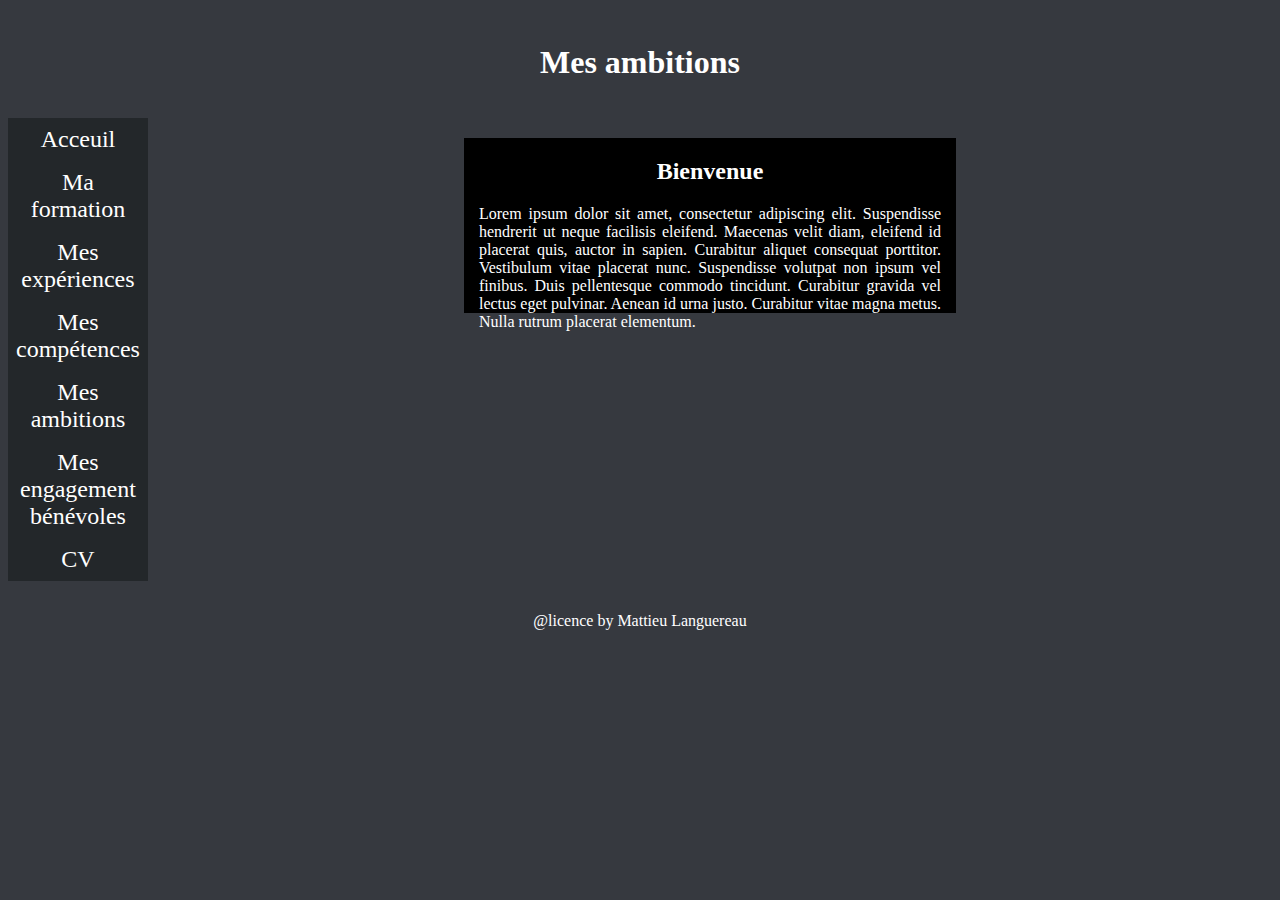
==== ambition.html @ 58adf6c5 "Modification site" ====
<!DOCTYPE html>
<html lang="fr">
<head>
    <meta charset="UTF-8">
    <meta name="viewport" content="width=device-width, initial-scale=1.0">
    <link rel="stylesheet" href="style.css">
    <title>Accueil</title>
</head>
<body>
    <header>
        <h1>Mes ambitions</h1>
    </header>
    <parent-main>
        <nav>
            <ul>
                <li><a href="index.html">Acceuil</a></li>
                <li><a href="formation.html">Ma formation</a></li>
                <li><a href="experience.html">Mes expériences</a></li>
                <li><a href="competence.html">Mes compétences</a></li>
                <li><a href="ambition.html">Mes ambitions</a></li>
                <li><a href="engagement.html">Mes engagement bénévoles</a></li>
                <li><a href="cv.html">CV</a></li>
            </ul>
        </nav>
        
        <main id="pageAccueil">
            <h2>Bienvenue</h2>
            <p>Lorem ipsum dolor sit amet, consectetur adipiscing elit. Suspendisse hendrerit ut neque facilisis eleifend. Maecenas velit diam, eleifend id placerat quis, auctor in sapien. Curabitur aliquet consequat porttitor. Vestibulum vitae placerat nunc. Suspendisse volutpat non ipsum vel finibus. Duis pellentesque commodo tincidunt. Curabitur gravida vel lectus eget pulvinar. Aenean id urna justo. Curabitur vitae magna metus. Nulla rutrum placerat elementum.</p>
        </main>
    </parent-main>
    
    <footer>
        <p>@licence by Mattieu Languereau</p>
    </footer>
</body>
</html>
---- style.css ----
/*general part*/
body{
    /*background-color: #6F6B6A;*/
    background: #36393f;
    color: white;
    text-align: center;
}
header{
    padding: 15px;
}
footer > p{
    text-align: center;
    padding: 15px;
}

parent-main{
    display:flex;
}

/*nav bar*/
nav{
    font-size: 150%;
    background-color: #23272a;
}
nav > ul{
    list-style-type: none;
    margin: 0;
    padding: 0;
}
/*nav > ul > li{}*/
a{
    display: block;
    padding: 8px;
    /*background-color: #5F5C5B;*/
    color:white;
}
a:link{text-decoration: none;}
a:visited { text-decoration: none; }
a:hover { 
    text-decoration: none;
    color: #7289da;
    font-size: 107%;
}
a:active { text-decoration: none; }

/*Index*/
#pageAccueil{
    background-color: black;
    margin-top: 20px;
    margin-left: 25%;
    margin-right: 25%;
    height: 175px;
}
#pageAccueil p{
    text-align: justify;
    margin: 15px;
}
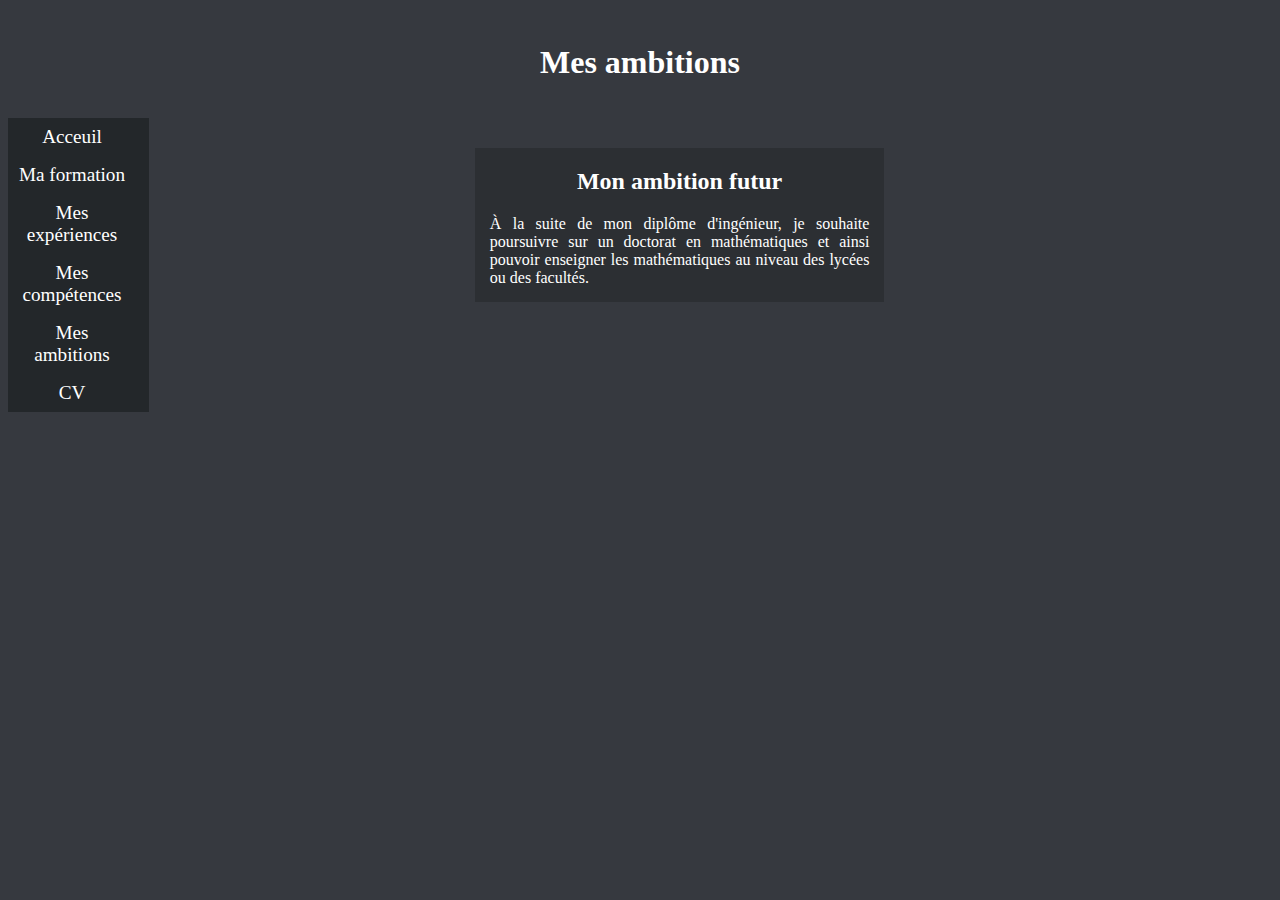
==== commit 374730c7: "Modification toutes les pages" ====
--- a/ambition.html
+++ b/ambition.html
@@ -4,7 +4,7 @@
     <meta charset="UTF-8">
     <meta name="viewport" content="width=device-width, initial-scale=1.0">
     <link rel="stylesheet" href="style.css">
-    <title>Accueil</title>
+    <title>Mes ambitions</title>
 </head>
 <body>
     <header>
@@ -18,19 +18,16 @@
                 <li><a href="experience.html">Mes expériences</a></li>
                 <li><a href="competence.html">Mes compétences</a></li>
                 <li><a href="ambition.html">Mes ambitions</a></li>
-                <li><a href="engagement.html">Mes engagement bénévoles</a></li>
                 <li><a href="cv.html">CV</a></li>
             </ul>
         </nav>
         
-        <main id="pageAccueil">
-            <h2>Bienvenue</h2>
-            <p>Lorem ipsum dolor sit amet, consectetur adipiscing elit. Suspendisse hendrerit ut neque facilisis eleifend. Maecenas velit diam, eleifend id placerat quis, auctor in sapien. Curabitur aliquet consequat porttitor. Vestibulum vitae placerat nunc. Suspendisse volutpat non ipsum vel finibus. Duis pellentesque commodo tincidunt. Curabitur gravida vel lectus eget pulvinar. Aenean id urna justo. Curabitur vitae magna metus. Nulla rutrum placerat elementum.</p>
+        <main id="pageCompetence">
+            <div class="block">
+                <h2>Mon ambition futur</h2>
+                <p>À la suite de mon diplôme d'ingénieur, je souhaite poursuivre sur un doctorat en mathématiques et ainsi pouvoir enseigner les mathématiques au niveau des lycées ou des facultés.</p>
+            </div>
         </main>
     </parent-main>
-    
-    <footer>
-        <p>@licence by Mattieu Languereau</p>
-    </footer>
 </body>
 </html>--- a/style.css
+++ b/style.css
@@ -8,19 +8,19 @@
 header{
     padding: 15px;
 }
-footer > p{
-    text-align: center;
-    padding: 15px;
-}
 
 parent-main{
     display:flex;
+    
 }
+
 
 /*nav bar*/
 nav{
-    font-size: 150%;
+    font-size: 1.5vw;
     background-color: #23272a;
+    width: 10vw;
+    padding-right: 1vw;
 }
 nav > ul{
     list-style-type: none;
@@ -39,19 +39,59 @@
 a:hover { 
     text-decoration: none;
     color: #7289da;
-    font-size: 107%;
+    /*font-size: 107%;*/
+    transform: translate(20px);
 }
 a:active { text-decoration: none; }
 
 /*Index*/
 #pageAccueil{
-    background-color: black;
+    /*background-color: black;*/
+    background-color: #2c2f33;
+    margin-top: 20px;
+    margin-left: 25%;
+    margin-right: 25%;
+    height: max-content;
+}
+#pageAccueil p{
+    text-align: justify;
+    margin: 15px;
+    
+}
+
+/*Compétence*/
+.block {
+    width: 32vw;
+    height: max-content;
+    margin: 10px;
+    background-color: #2c2f33;
+    word-wrap: break-word;
+}
+.block>p:last-child{
+    margin-bottom: 50px;
+}
+
+#pageCompetence{
+    /*background-color: black;*/
     margin-top: 20px;
     margin-left: 25%;
     margin-right: 25%;
     height: 175px;
+    display: flex;
+    flex-wrap: wrap;
 }
-#pageAccueil p{
+#pageCompetence p{
     text-align: justify;
     margin: 15px;
 }
+
+/*CV*/
+#pageCV{
+    /*background-color: black;*/
+    margin-top: 20px;
+    margin-left: 25%;
+    margin-right: 25%;
+    height: 175px;
+    display: flex;
+    flex-wrap: wrap;
+}
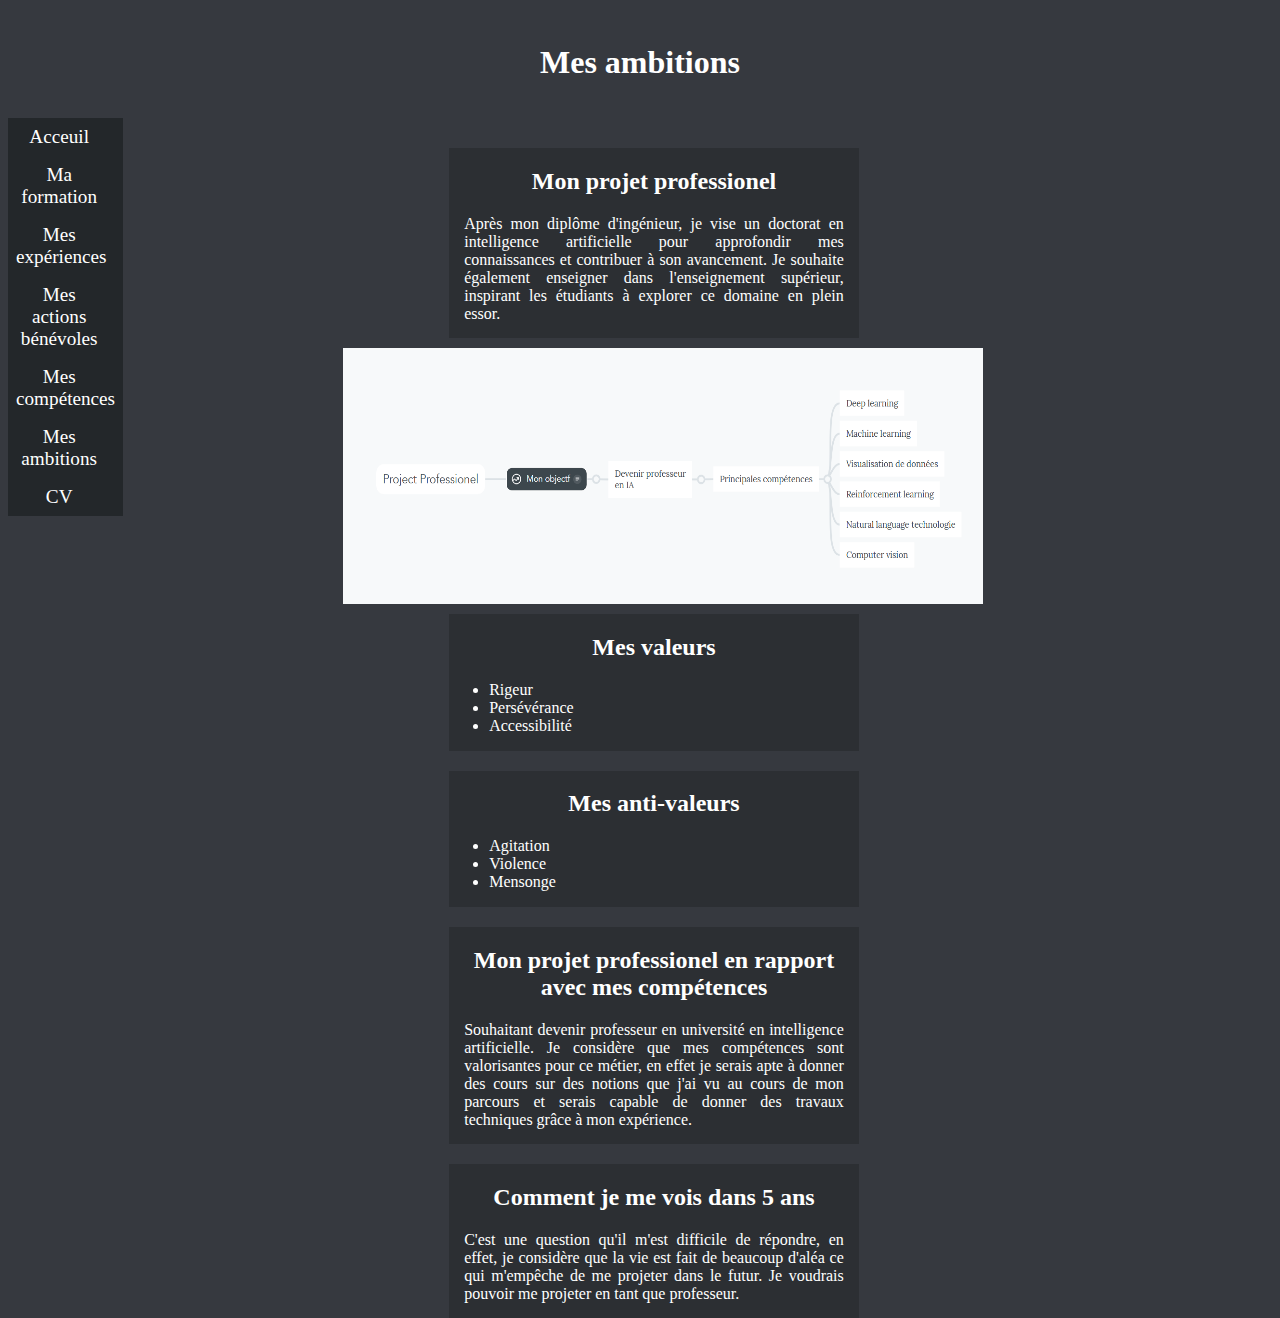
==== commit a898511d: "modif ambition & ajout benevola" ====
--- a/ambition.html
+++ b/ambition.html
@@ -16,6 +16,7 @@
                 <li><a href="index.html">Acceuil</a></li>
                 <li><a href="formation.html">Ma formation</a></li>
                 <li><a href="experience.html">Mes expériences</a></li>
+                <li><a href="benevola.html">Mes actions bénévoles</a></li>
                 <li><a href="competence.html">Mes compétences</a></li>
                 <li><a href="ambition.html">Mes ambitions</a></li>
                 <li><a href="cv.html">CV</a></li>
@@ -24,8 +25,33 @@
         
         <main id="pageCompetence">
             <div class="block">
-                <h2>Mon ambition futur</h2>
-                <p>À la suite de mon diplôme d'ingénieur, je souhaite poursuivre sur un doctorat en mathématiques et ainsi pouvoir enseigner les mathématiques au niveau des lycées ou des facultés.</p>
+                <h2>Mon projet professionel</h2>
+                <p>Après mon diplôme d'ingénieur, je vise un doctorat en intelligence artificielle pour approfondir mes connaissances et contribuer à son avancement. Je souhaite également enseigner dans l'enseignement supérieur, inspirant les étudiants à explorer ce domaine en plein essor.</p>
+            </div>
+            <img id="ambition-image" src="images/mindmap.png">
+            <div class="block">
+                <h2>Mes valeurs</h2>
+                <ul>
+                    <li id="benevola-list">Rigeur</li>
+                    <li id="benevola-list">Persévérance</li>
+                    <li id="benevola-list">Accessibilité</li>
+                </ul>
+            </div>
+            <div class="block">
+                <h2>Mes anti-valeurs</h2>
+                <ul>
+                    <li id="benevola-list">Agitation</li>
+                    <li id="benevola-list">Violence</li>
+                    <li id="benevola-list">Mensonge</li>
+                </ul>
+            </div>
+            <div class="block">
+                <h2>Mon projet professionel en rapport avec mes compétences</h2>
+                <p>Souhaitant devenir professeur en université en intelligence artificielle. Je considère que mes compétences sont valorisantes pour ce métier, en effet je serais apte à donner des cours sur des notions que j'ai vu au cours de mon parcours et serais capable de donner des travaux techniques grâce à mon expérience.</p>
+            </div>
+            <div class="block">
+                <h2>Comment je me vois dans 5 ans</h2>
+                <p>C'est une question qu'il m'est difficile de répondre, en effet, je considère que la vie est fait de beaucoup d'aléa ce qui m'empêche de me projeter dans le futur. Je voudrais pouvoir me projeter en tant que professeur.</p>
             </div>
         </main>
     </parent-main>
--- a/style.css
+++ b/style.css
@@ -19,7 +19,7 @@
 nav{
     font-size: 1.5vw;
     background-color: #23272a;
-    width: 10vw;
+    width: 8vw;
     padding-right: 1vw;
 }
 nav > ul{
@@ -40,7 +40,6 @@
     text-decoration: none;
     color: #7289da;
     /*font-size: 107%;*/
-    transform: translate(20px);
 }
 a:active { text-decoration: none; }
 
@@ -90,8 +89,24 @@
     /*background-color: black;*/
     margin-top: 20px;
     margin-left: 25%;
-    margin-right: 25%;
+    margin-right: 0%;
     height: 175px;
     display: flex;
     flex-wrap: wrap;
 }
+#cv{
+    height: 70vw;
+    width: 50vw;
+}
+#benevola-list{
+    text-align: left;
+}
+
+/*ambition*/
+body #ambition-image{
+    margin-left: -15%;
+}
+#ambition-image{
+    height: 20vw;
+    width: 50vw;
+}
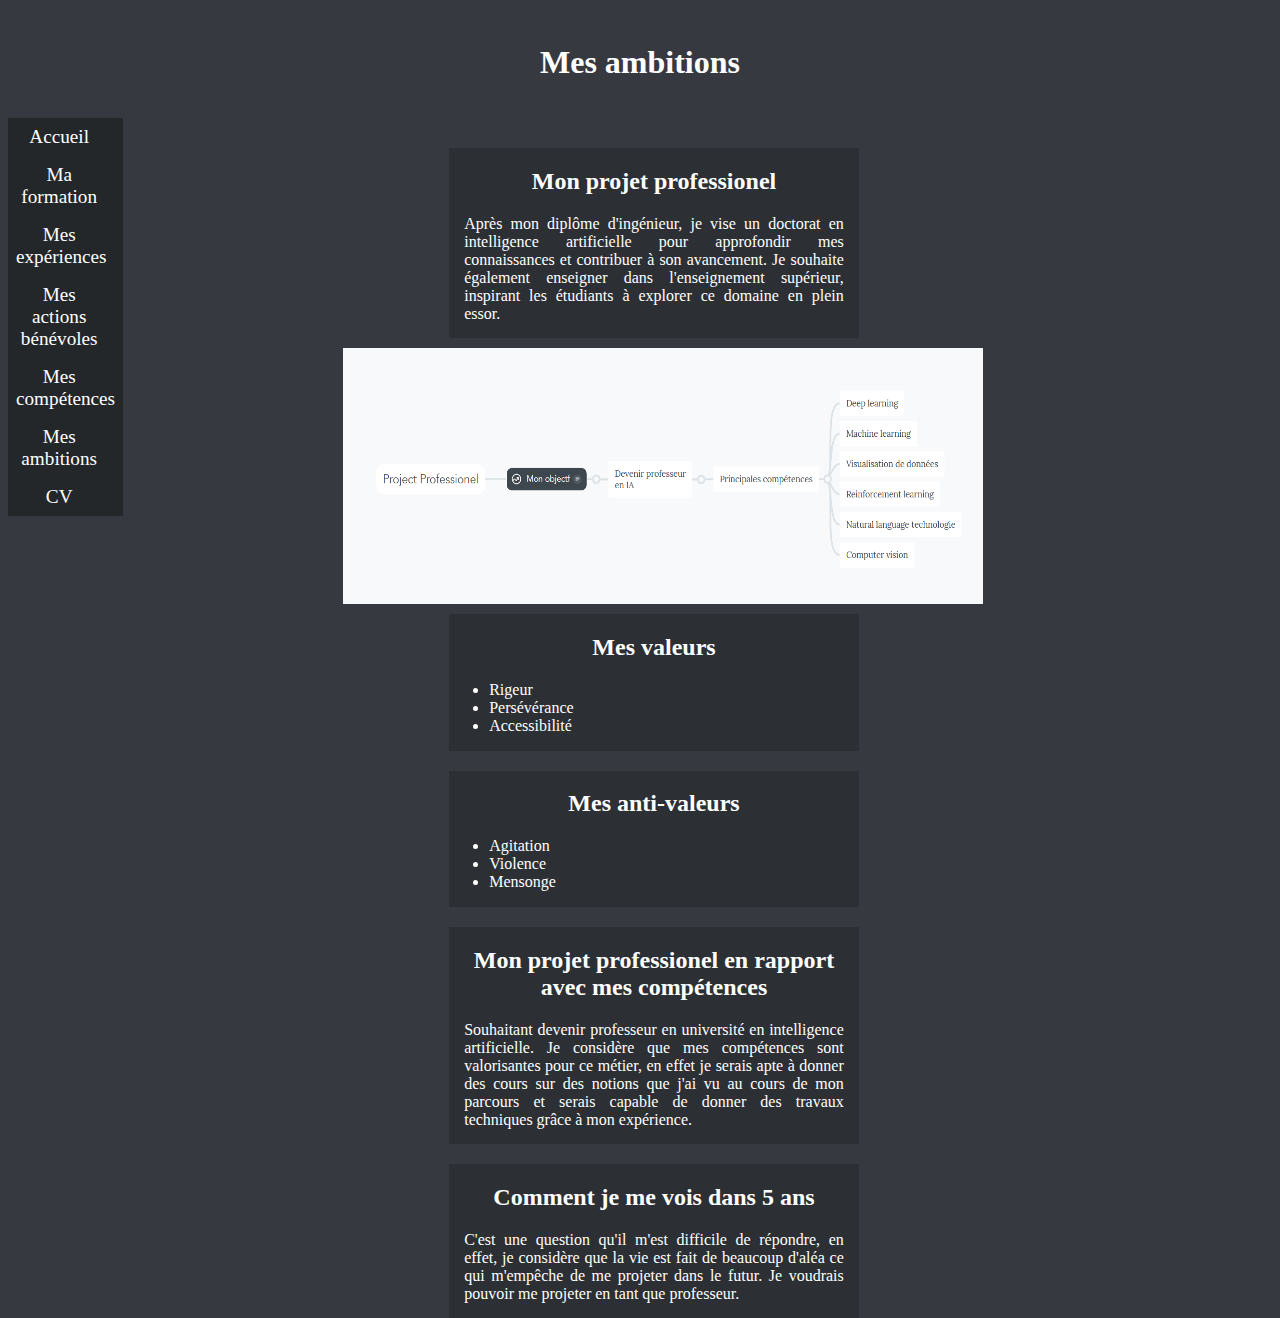
==== commit c9cb77fd: "modif navbar" ====
--- a/ambition.html
+++ b/ambition.html
@@ -13,7 +13,7 @@
     <parent-main>
         <nav>
             <ul>
-                <li><a href="index.html">Acceuil</a></li>
+                <li><a href="index.html">Accueil</a></li>
                 <li><a href="formation.html">Ma formation</a></li>
                 <li><a href="experience.html">Mes expériences</a></li>
                 <li><a href="benevola.html">Mes actions bénévoles</a></li>
